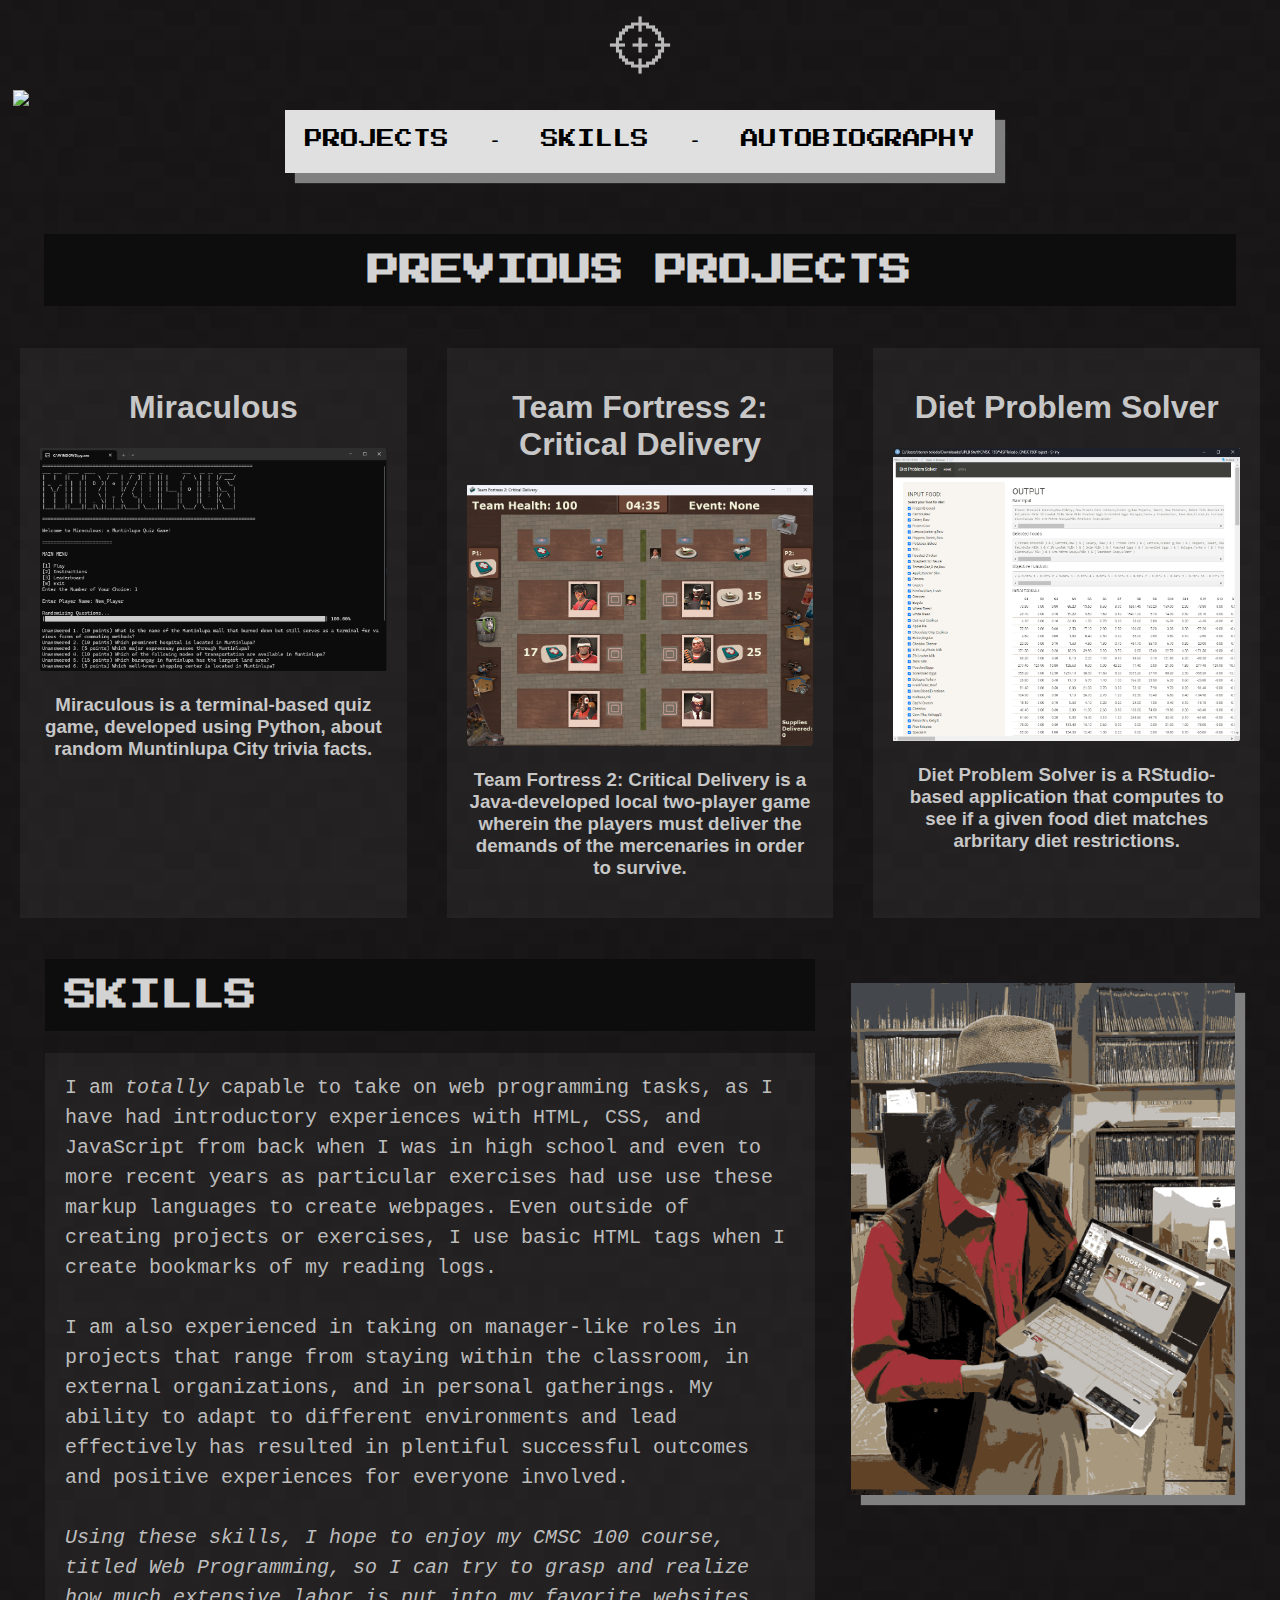
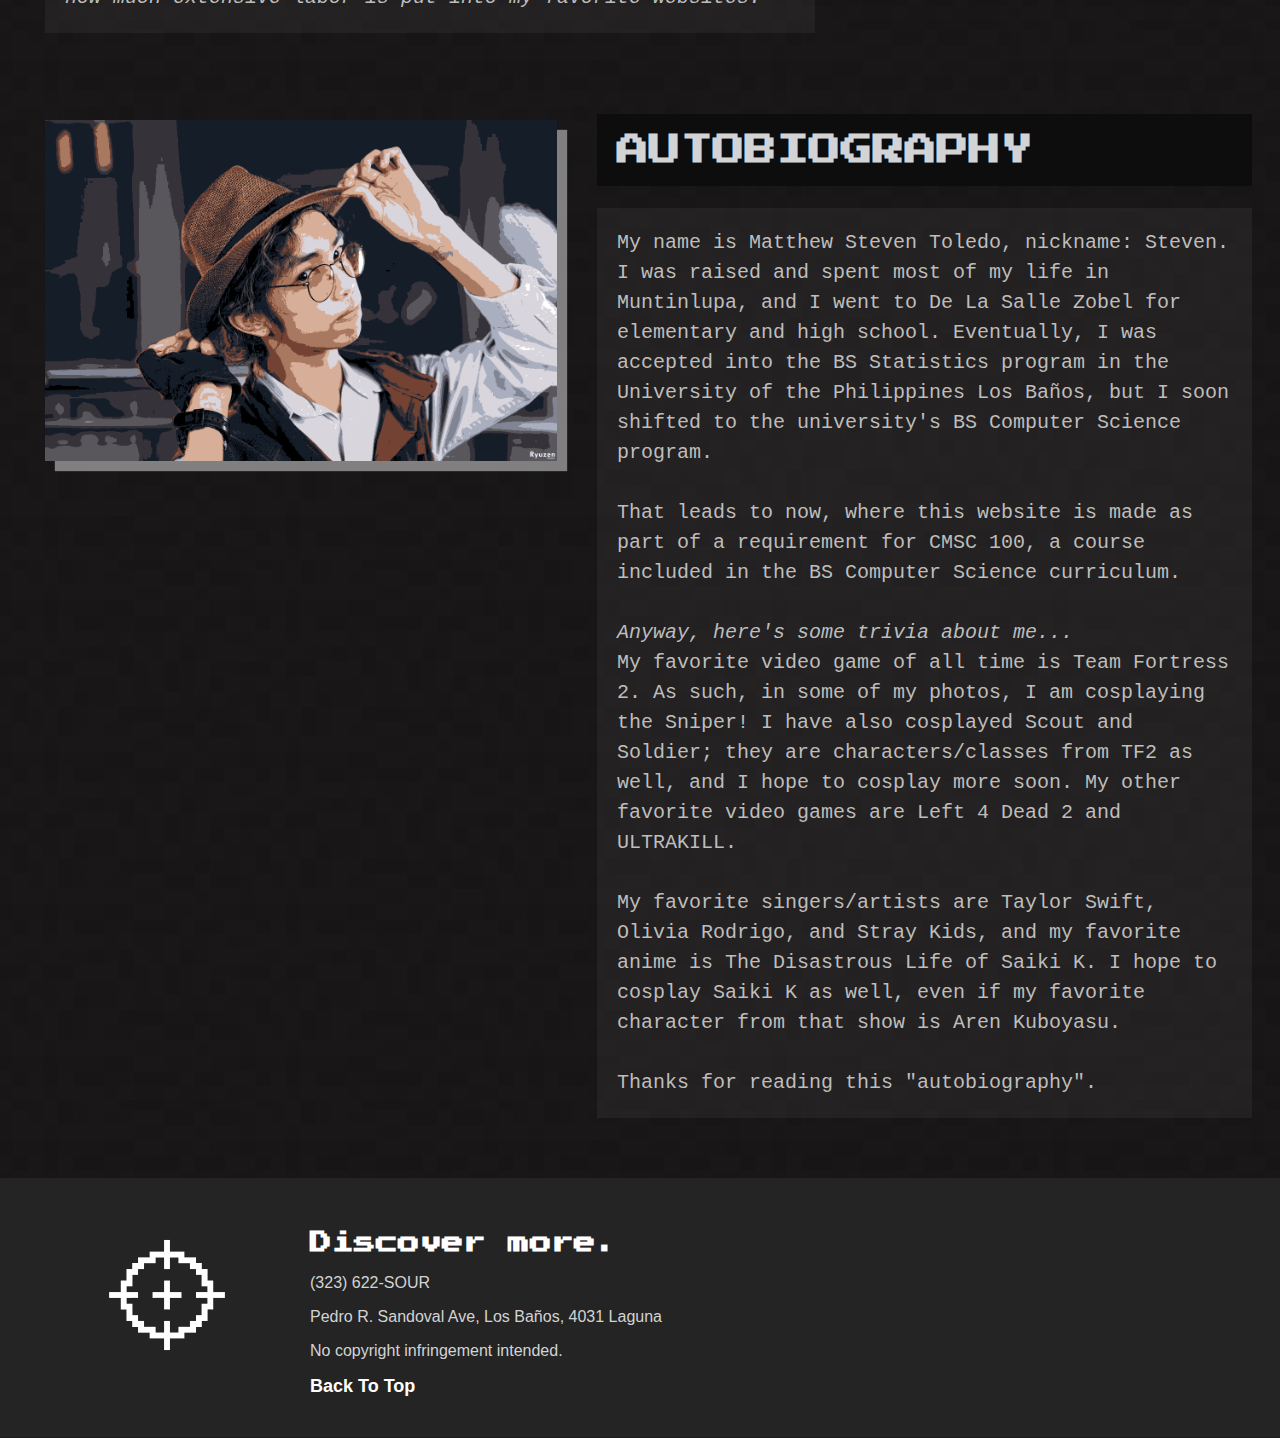
==== index.html @ 65d93d5c "chore: Renamed the main html file to index.html" ====
<!-- Toledo, Matthew Steven P. -->
<!-- CMSC 100 U5L - 2023-10986 -->
<!-- Exercise 01; February 7, 2025 -->

<!DOCTYPE html>
<html lang="en">
<head>
    <meta charset="UTF-8">
    <meta http-equiv="X-UA-Compatible" content="IE=edge">
    <meta name="viewport" content="width=device-width, initial-scale=1.0">
    <title>Steven's Portfolio</title>
    <link rel="stylesheet" href="./stylesheet.css"> 
    <!-- Load custom font :ppp -->
    <link rel="preconnect" href="https://fonts.googleapis.com">
    <link rel="preconnect" href="https://fonts.gstatic.com" crossorigin>
    <link href="https://fonts.googleapis.com/css2?family=Press+Start+2P&display=swap" rel="stylesheet">

</head>
<body>
    <!-- Top part of the page -->
    <div id="header-container">
        <img src="./image_assets/sniper_logo.png" id="sniper-logo-1" style="opacity: 70%; height:100%; "> <!-- Match the height of the div header-container -->
    </div>   

    <img src="./image_assets/header-gif-v3.gif" id="banner-image" >  <!-- Straight up plop the banner image in there without a div container bcoz i like how it looks -->
   
    <nav class="navbar"> <!--No need for div container, same reason as for banner image. Rawdoging it. -->
        <ul>
            <li><a href="#projects_header">PROJECTS</a></li>
            <li><p class="navbar-p">-</p></li>
            <li><a href="#skills_header">SKILLS</a></li>
            <li><p class="navbar-p">-</p></li>
            <li><a href="#about-me_header">AUTOBIOGRAPHY</a></li>
        </ul>
    </nav> 
     
    <!--*************** Content Portion of the page ***************-->
        <!-- flow will be projects, skills, autobiography, footer -->
    <h1 class="black-box-text" style="text-align: center;" id="projects_header"> <!-- Adding class identifier for style -->
        PREVIOUS PROJECTS
    </h1>

    <div id="projects_container"> <!--Real stuff now. This div-container houses all three project-boxes. -->
        <div class="project-box" id="CMSC12"> <!--Inner child box that houses texts and images-->
            <h1>Miraculous</h1> <!--Use custom font class-->
            <img src="./image_assets/cmsc12_proj.png" class="projects_images"> 
            <h3>Miraculous is a terminal-based quiz game, developed using Python, about random Muntinlupa City trivia facts.</h3>
        </div>
        <div class="project-box" id="CMSC22"> <!--Same idea for the other boxes within projects_container-->
            <h1 >Team Fortress 2: Critical Delivery</h1>
            <img src="./image_assets/cmsc22_proj.png" class="projects_images">
            <h3>Team Fortress 2: Critical Delivery is a Java-developed local two-player game wherein the players must deliver the demands of the mercenaries in order to survive.</h3>
        </div>
        <div class="project-box" id="CMSC150">
            <h1 >Diet Problem Solver</h1>
            <img src="./image_assets/cmsc150_proj.png" class="projects_images">
            <h3>Diet Problem Solver is a RStudio-based application that computes to see if a given food diet matches arbritary diet restrictions.</h3>
        </div>  
    </div>

    <!-- SKILLS Container -->
    <div id = "skills_container">
        <div id="skills-text_container"> <!-- All TEXT within one container to the side -->
            <h1 class="black-box-text" id = "skills_header">  <!-- Header with individual properties-->
                SKILLS
            </h1>

            <p class="white-box-text" id="skills_content"> <!--Not a lot of line breaks coz text automatically adjusts to browser size. See CSS file.-->
                I am <i>totally</i> capable to take on web programming tasks, as I have had introductory experiences with HTML, CSS, and JavaScript from back when I was in high school and 
                even to more recent years as particular exercises had use use these markup languages to create webpages. Even outside of creating projects or exercises, I use basic HTML tags 
                when I create bookmarks of my reading logs.
                <br><br>
                I am also experienced in taking on manager-like roles in projects that range from staying within the classroom, in external organizations, and in personal gatherings. 
                My ability to adapt to different environments and lead effectively has resulted in plentiful successful outcomes and positive experiences for everyone involved.

                <br><br>
                <i>Using these skills, I hope to enjoy my CMSC 100 course, titled Web Programming, so I can try to grasp and realize how much extensive labor is put into my favorite websites.</i>
                <br>
            </p>
            
            
            
        </div> 
        <h2 class="space-maker">......</h2>
        <img src="./image_assets/skills_photo.png" id="skills_photo">
        
    </div>

     <!--About-me OR Autobiography Container (spans entirety of this site row/section)-->
    <div id="about-me_container"> 
        <img src="./image_assets/about_me.png" id="about-me_photo">
        <div>
            <h2 class="space-maker">......</h2> <!--There's no real reason for this other than I played around with margins after making this layout. peace.-->
        </div>
        <div id="about-me-text_container">
            <h1 class="black-box-text" id = "about-me_header">
                AUTOBIOGRAPHY
            </h1>

            <p class="white-box-text" id="about-me-text_content"> <!--Not a lot of line breaks coz text automatically adjusts to browser size. See CSS file.-->
                My name is Matthew Steven Toledo, nickname: Steven. I was raised and spent most of my life in Muntinlupa, and I went to De La Salle Zobel for elementary and high school.
                Eventually, I was accepted into the BS Statistics program in the University of the Philippines Los Baños, but I soon shifted to the university's BS Computer Science program.  

                <br><br>
                That leads to now, where this website is made as part of a requirement for CMSC 100, a course included in the BS Computer Science curriculum. 

                <br><br>
                <i>Anyway, here's some trivia about me...</i>
                <br>
                My favorite video game of all time is Team Fortress 2. 
                As such, in some of my photos, I am cosplaying the Sniper! 
                I have also cosplayed Scout and Soldier; they are characters/classes from TF2 as well, and I hope to cosplay more soon.  
                My other favorite video games are Left 4 Dead 2 and ULTRAKILL. <br><br> 
                
                My favorite singers/artists are Taylor Swift, Olivia Rodrigo, and Stray Kids, 
                and my favorite anime is The Disastrous Life of Saiki K. I hope to cosplay Saiki K as well, even if my favorite character from that show is Aren Kuboyasu.<br>
                <br>
                Thanks for reading this "autobiography".
            </p>
        </div>
    </div> 

    <!-- Footer -->
    <div class="footer">
        <div class="inner_footer"> <!--What will actually house footer elements, and determines playable space-->
            <div class = "logo_container">
                <img src="./image_assets/sniper_logo.png" id="sniper-logo-1" style="opacity: 100%; ">
            </div> 

            <div class="footer_content">
                <h1>Discover more.</h1>
                <p>(323) 622-SOUR </p>
                <p>Pedro R. Sandoval Ave, Los Baños, 4031 Laguna</p>  
                <p>No copyright infringement intended.</p>
                <a href="#header-container">Back To Top</a>
            </div> 
            
        </div> 
    </div> 
</body>
</html>
---- stylesheet.css ----
/* Create custom font class */

.press-start-2p-regular {
    font-family: "Press Start 2P", serif;
    font-weight: 400;
    font-style: normal;
  }

/* HEADERS */

#header-container {
    display: flex;   
    justify-content: center; /* Center the logo */
    margin: 5px;
    height: 80px; /* Preset height size */
    width: 99%;  
}

#banner-image {
    width: 98vw; /*Ensure the banner spans basically all of the WINDOW width*/
    height: auto;  
} 

/* NAV BAR (credits to BroCode on youtube for most of this i just played around after */
 
.navbar ul{ 
    list-style-type: none; /*Remove bullets*/
    background-color: rgb(224, 224, 224);  
    box-shadow: 10px 10px 1px gray;
    display: flex;
    justify-content: center; 
    margin: 4px; /* Margins/Padding to shape the bar itself */
    margin-left: 30vh;
    margin-right: 30vh;
    margin-bottom: 40px;
    padding: 0;  
}

.navbar a{ 
    color: white;
    text-decoration: none; /*Remove underline that comes with anchors*/
    background-color: rgb(224, 224, 224); 
    color: black;
    margin: 5px;
    padding: 15px;
    display: block; /*Keep anchors in the bar*/
    text-align: center;
    font-family: "Press Start 2P", serif; /*Use custom font*/
    font-size: large;
} 

.navbar-p{ /*Same format as anchors*/
    text-decoration: none; 
    color: black;
    background-color: rgb(224, 224, 224);
    margin: 5px;
    padding: 15px;
    display: block;
    text-align: center;
    font-family: monospace;
    font-size: x-large;
}

/* BODY (real body) */

*{
    list-style-type: none;
    text-decoration: none;
}

body {
    background-image: url("./image_assets/background_texture.png");
    background-color: #201c1c; /*For if bg-img doesnt load*/
    font-family: Arial, Helvetica, sans-serif; /*Default font and font-color*/
    color: rgb(211, 211, 211); 
    display: flex; /*For alignment*/
    align-items: center;  
    flex-direction: column; /*To keep things vertical*/   
    height: 100%;
    margin: 0;
}

.space-maker{ /*Invisible*/
    opacity: 0;
}

.black-box-text{
    font-family: "Press Start 2P", serif; /*Use custom font*/
    background-color: rgb(14, 13, 13); 
    width: 90%; 
    padding: 20px;
}

.white-box-text{
    background-color: rgba(255, 255, 255, 0.05);
    color: rgb(189, 189, 189);
    padding: 20px;
    font-family: monospace;
    font-size: x-large;  
    width: 90%; 
    word-wrap: break-word; /*Allows text to wrap around text-space freely without needing excessive line breaks in HTML file*/
    line-height: 1.5; /*Space between lines*/
}

/* BODY: PROJECTS */

#projects_container{ 
    display: flex; /*Keep project-box within the same row*/
    justify-content: center;
    /* flex-wrap: wrap; */
        /* Nah. */
}

.project-box{
    background-color: rgba(255, 255, 255, 0.05); 
    color: rgb(199, 199, 199);
    float: left; 
    margin-bottom: 40px; /*Spacings and such*/
    margin: 20px;
    padding: 20px;
    width: 30%; /*Take up 30% of the projects-container width*/
    text-align: center;
}

.projects_images{
    width: 100%; 
    height: auto; 
}

/* BODY: SKILLS */

#skills_container{
    display: flex;
    justify-content: center; 
    margin-bottom: 40px;
}

#skills_photo{
    width: 30vw; /*These dimension constraints bcoz MY FACE WARPS IF I USE OTHERS (and i dont wanna use fixed pixel sizes for this giant*/
    height: 40%;
    box-shadow: 10px 10px 1px gray; 
    margin-right: 5vh;
    margin-top: 5vh;
}

#skills_content, #skills_header{  
    margin-left: 5vh;
}

/* BODY: ABOUT ME */

#about-me_container{
    display: flex;
    justify-content: center; 
    margin-bottom: 40px;
}

#about-me_photo{
    width: 40vw; /*These dimension constraints bcoz MY FACE WARPS IF I USE OTHERS (and i dont wanna use fixed pixel sizes for this giant*/
    height: 40%;
    box-shadow: 10px 10px 1px gray;
    margin-left: 5vh;
    margin-top: 3vh;
}

/* FOOTER (credits to Marc Hinton on Youtube for a lot ... well, most. of this)*/

.footer { /*The big gray row in its entirety*/
    width: 100%; /*Cover page side-to-side*/
    display: block;
    overflow: hidden;
    padding: 40px 0;  
    background-color: rgb(36, 36, 36); 
}

.inner_footer{ /*Inner section that */
    margin: 0 auto;
    width: 1100px; 
}

.inner_footer .logo_container{ /*Houses the logo only*/
    width: 20%; /*Width will be 20% of the INNER FOOTER*/
    float: left;
    height: 100%;
}

.inner_footer .logo_container img{ /*Img tags within the container only*/
    width: 70%; /*Width will be 70% of the LOGO CONTAINER, so there is a margin-mimick between this and footer-content*/
    height: auto;
}

.inner_footer .footer_content{ /*Text holder*/
    width: 60%;  
    height: 100%;
    float: left; 
}

.inner_footer .footer_content h1{
    font-family: "Press Start 2P";
    font-size: 22px;
    color: white; 
    width: 100%;
    margin-bottom: 20px;
}

.inner_footer .footer_content a{  
    font-size: 18px;
    font-weight: bolder;
    color: white; 
    width: 100%;
    margin-bottom: 10px;  
}
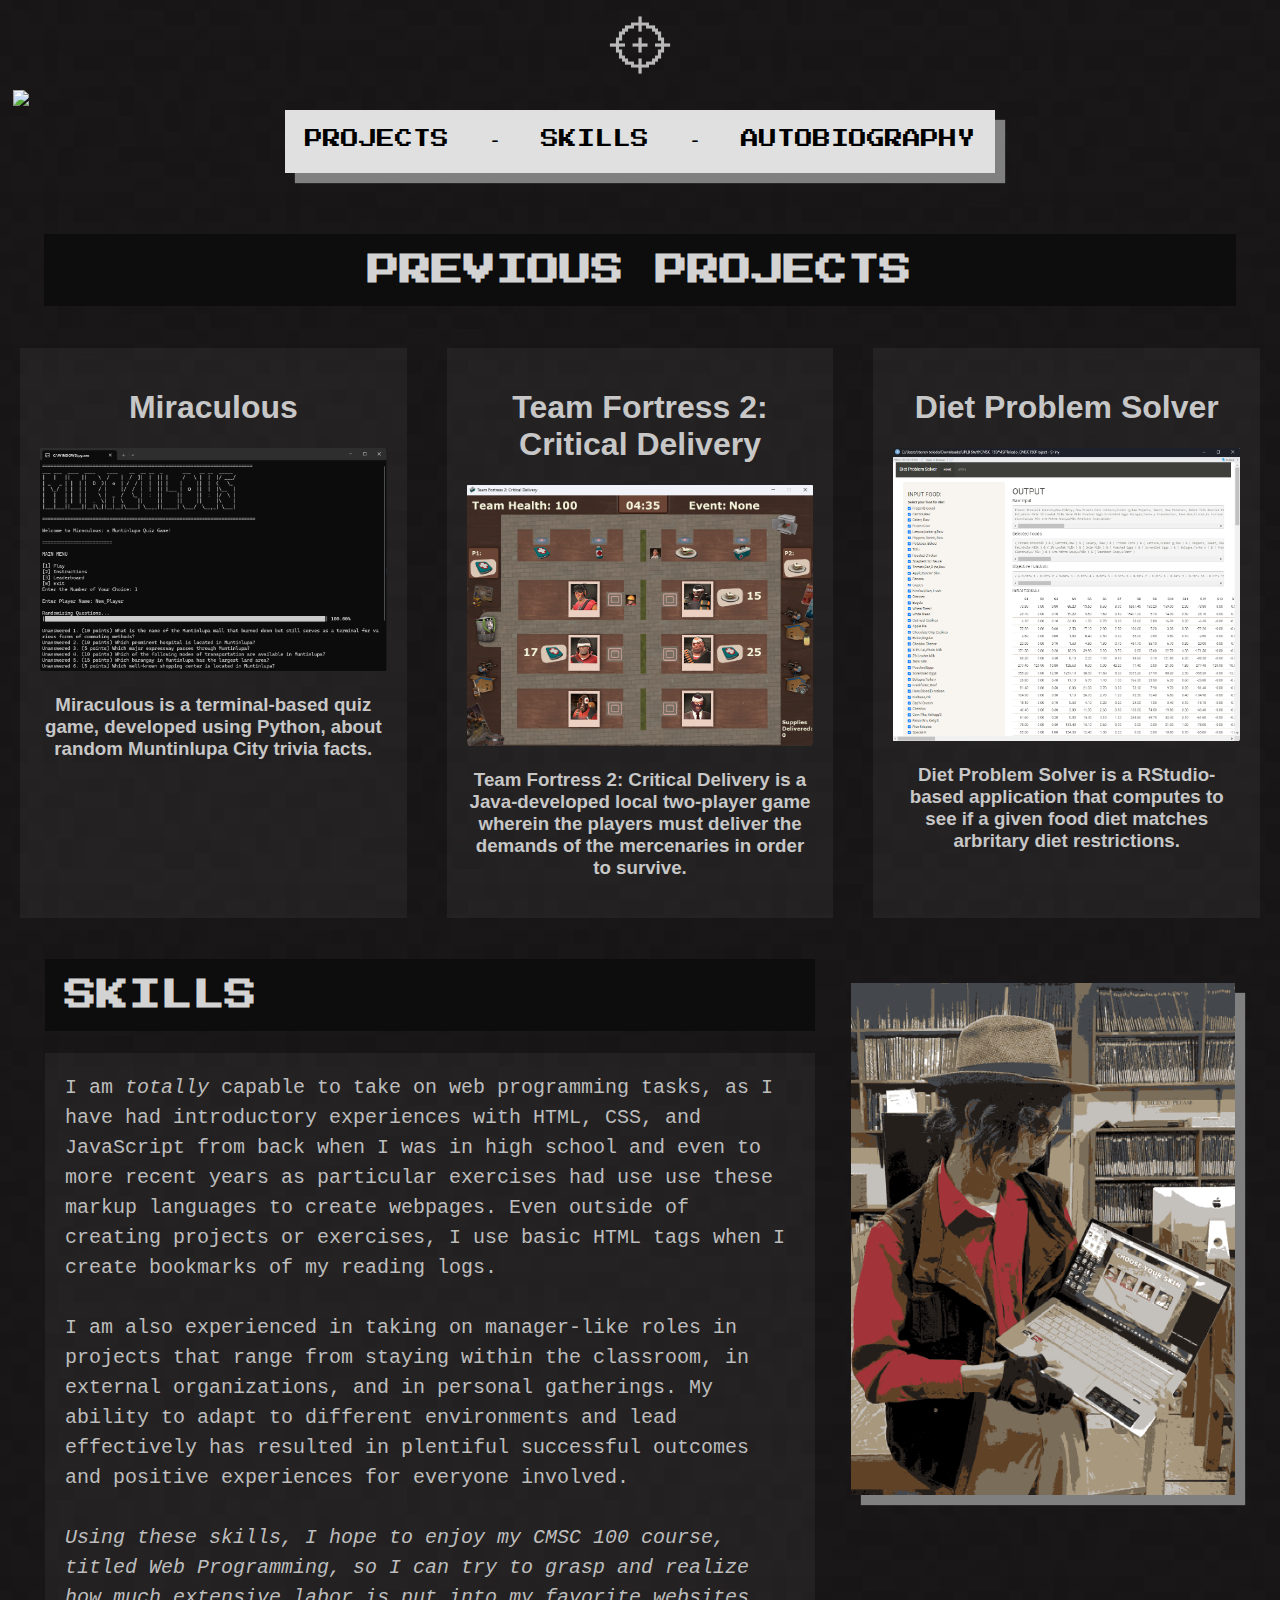
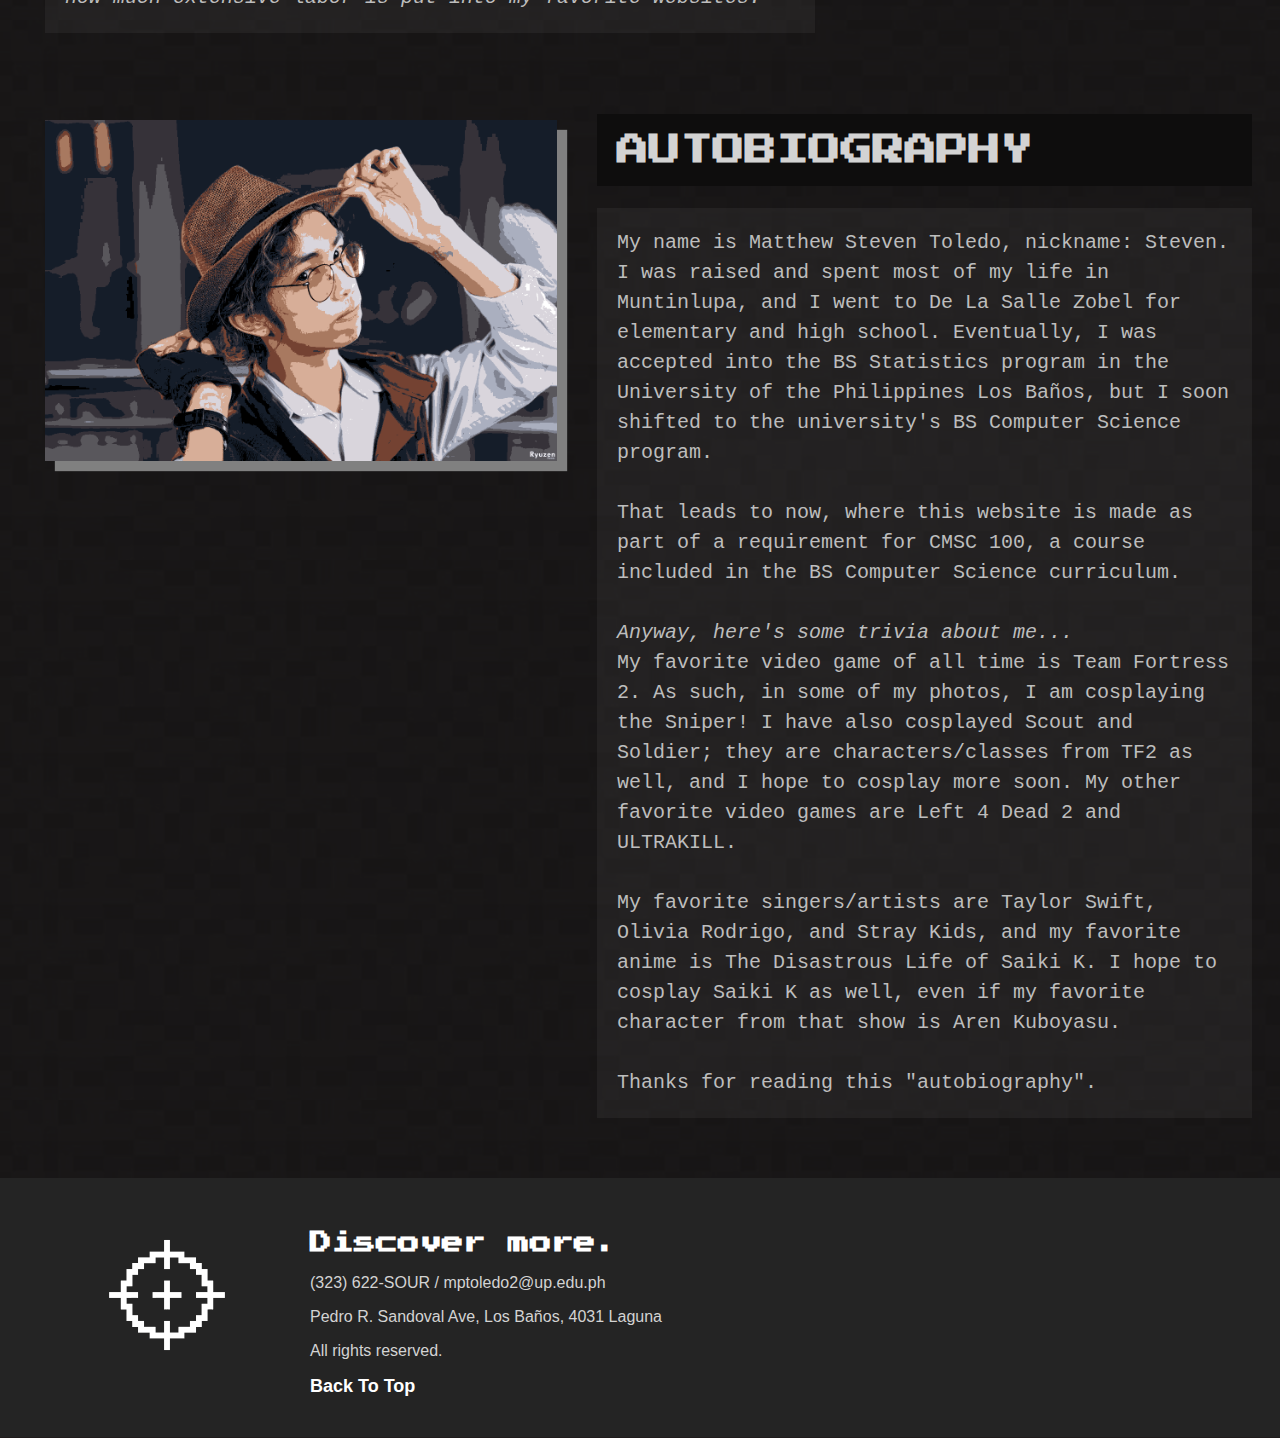
==== commit 7dc782d8: "chore: Changed footer text content." ====
--- a/index.html
+++ b/index.html
@@ -1,6 +1,6 @@
 <!-- Toledo, Matthew Steven P. -->
 <!-- CMSC 100 U5L - 2023-10986 -->
-<!-- Exercise 01; February 7, 2025 -->
+<!-- Exercise 01; February 7, 2025 --> 
 
 <!DOCTYPE html>
 <html lang="en">
@@ -129,9 +129,9 @@
 
             <div class="footer_content">
                 <h1>Discover more.</h1>
-                <p>(323) 622-SOUR </p>
+                <p>(323) 622-SOUR / mptoledo2@up.edu.ph </p>
                 <p>Pedro R. Sandoval Ave, Los Baños, 4031 Laguna</p>  
-                <p>No copyright infringement intended.</p>
+                <p>All rights reserved.</p>
                 <a href="#header-container">Back To Top</a>
             </div> 
             
--- a/stylesheet.css
+++ b/stylesheet.css
@@ -1,3 +1,7 @@
+/* <!-- Toledo, Matthew Steven P. -->
+<!-- CMSC 100 U5L - 2023-10986 -->
+<!-- Exercise 01; February 7, 2025 -->  */
+
 /* Create custom font class */
 
 .press-start-2p-regular {
@@ -49,6 +53,11 @@
     font-size: large;
 } 
 
+.navbar a:hover{ /*Hover animation*/
+    text-decoration: underline;
+    color: rgb(235, 76, 76); 
+}
+
 .navbar-p{ /*Same format as anchors*/
     text-decoration: none; 
     color: black;
@@ -61,6 +70,11 @@
     font-size: x-large;
 }
 
+html { /*Glide along the page when using hyperlinks*/
+	scroll-behavior: smooth; 
+    
+}
+
 /* BODY (real body) */
 
 *{
@@ -122,6 +136,10 @@
     text-align: center;
 }
 
+.project-box:hover{ /*Hover animation... akala mo malalaro mo yung game BWAAHAHAHAHA*/
+    background-color: rgba(255, 255, 255, 0.15); 
+}
+
 .projects_images{
     width: 100%; 
     height: auto; 
@@ -209,4 +227,10 @@
     color: white; 
     width: 100%;
     margin-bottom: 10px;  
+}
+
+.inner_footer .footer_content a:hover{ /*Hover animation*/
+    text-decoration: underline;
+    color: rgb(141, 141, 141);
+    background-color: #dad0cd;
 }